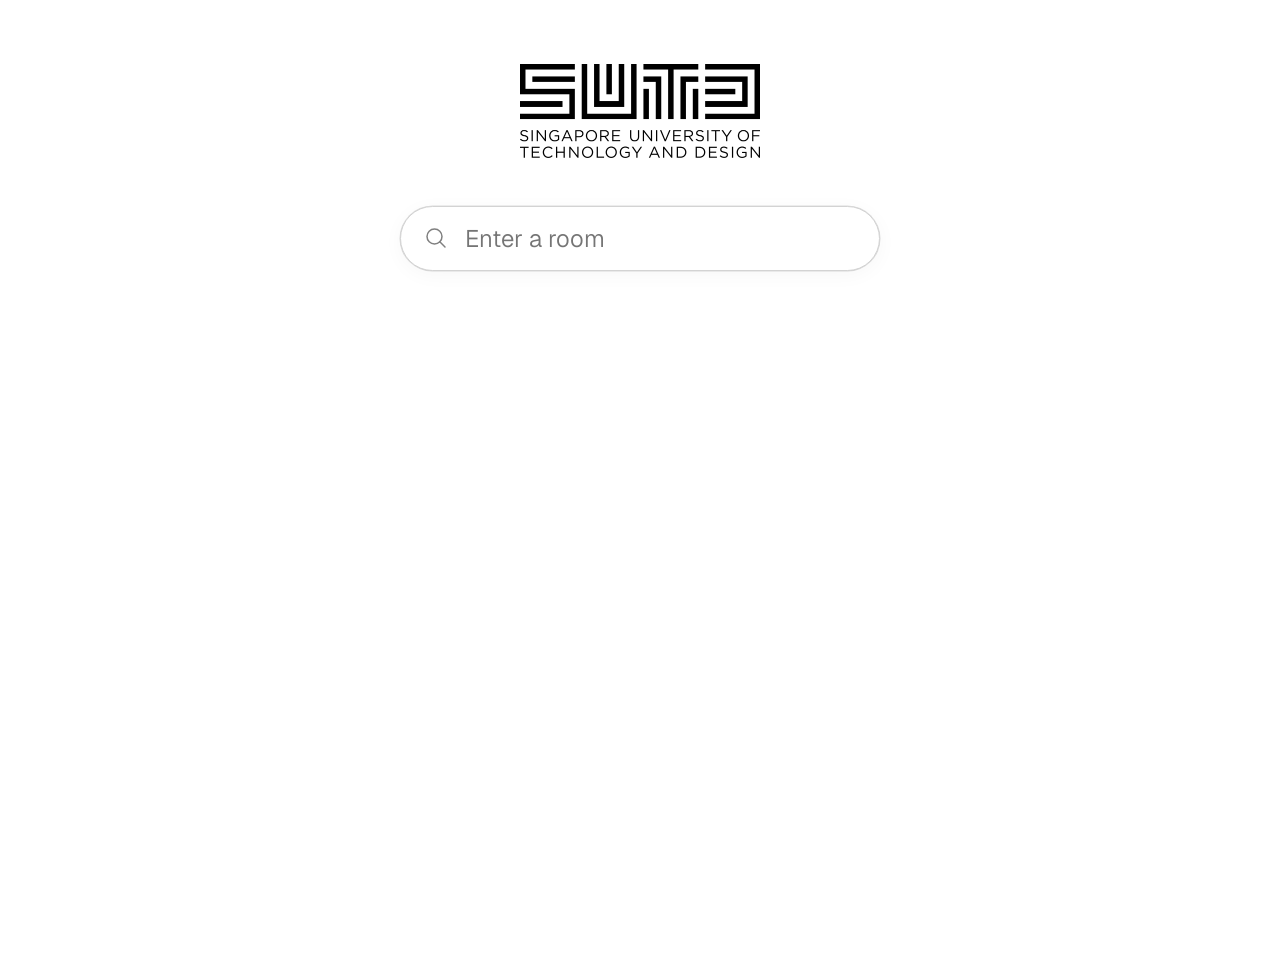
==== app/index.html @ 28ccfc68 "" ====
<!doctype html>
<html lang="en">
	<head>
		<meta charset="utf-8">
		<meta name="viewport" content="width=device-width, initial-scale=1">
		<title>sutd404</title>
		<link rel="preconnect" href="https://rsms.me/">
		<link rel="stylesheet" href="https://rsms.me/inter/inter.css">
		<link rel="stylesheet" href="index.css">
		<script defer src="index.js"></script>
	</head>
	<body>
		<main>
			<img id="logo" src="sutd.png" alt="SUTD">
			<section id="input">
				<img id="icon" src="search.svg" alt="Search">
				<input disabled maxlength="128" placeholder="Enter a room">
			</section>
			<section id="output"></section>
		</main>
	</body>
</html>
---- app/index.css ----
@import url('https://fonts.googleapis.com/css2?family=Geist:wght@100..900&display=swap');

* {
	box-sizing: border-box;
	font-size: 16px;
	overflow-wrap: break-word;
}

body {
	background: white;
	color: black;
	font-family: "Geist";
	font-weight: 350;
	height: 100vh;
	margin: 0;
	padding: 0;
	width: 100vw;
}

:where(input) {
	font: inherit;
}

main {
	display: flex;
	flex-direction: column;
	justify-content: flex-start;
	margin-left: auto;
	margin-right: auto;
	margin-top: 4rem;
	width: min(80vw, 30rem);
}

img#logo {
	margin-bottom: 3rem;
	margin-left: auto;
	margin-right: auto;
	width: 50%;
}

section#input {
	position: relative;
	width: 100%;
}

img#icon {
	color: lightgrey;
	height: 1.5rem;
	left: 1.5rem;
	position: absolute;
	top: 50%;
	transform: translateY(-50%);
	width: 1.5rem;
}

input {
	border: 1px solid lightgrey;
	border-radius: 999px;
	box-shadow: rgba(0, 0, 0, 0) 0px 0px 0px 0px, rgba(0, 0, 0, 0) 0px 0px 0px 0px, rgba(0, 0, 0, 0.035) 0px 4px 20px 0px, rgba(31, 31, 30, 0.15) 0px 0px 0px 0.5px;
	font-size: 1.5rem;
	outline: none;
	padding: 1rem 4rem;
	width: 100%;
}

section#output {
	padding: 3rem 0;
}

div + div {
	margin-top: 3rem;
}

h2 {
	font-weight: 350;
	font-size: 1rem;
	line-height: 1.5;
	margin-bottom: 1rem;
}

p {
	font-weight: 450;
	font-size: 1rem;
}
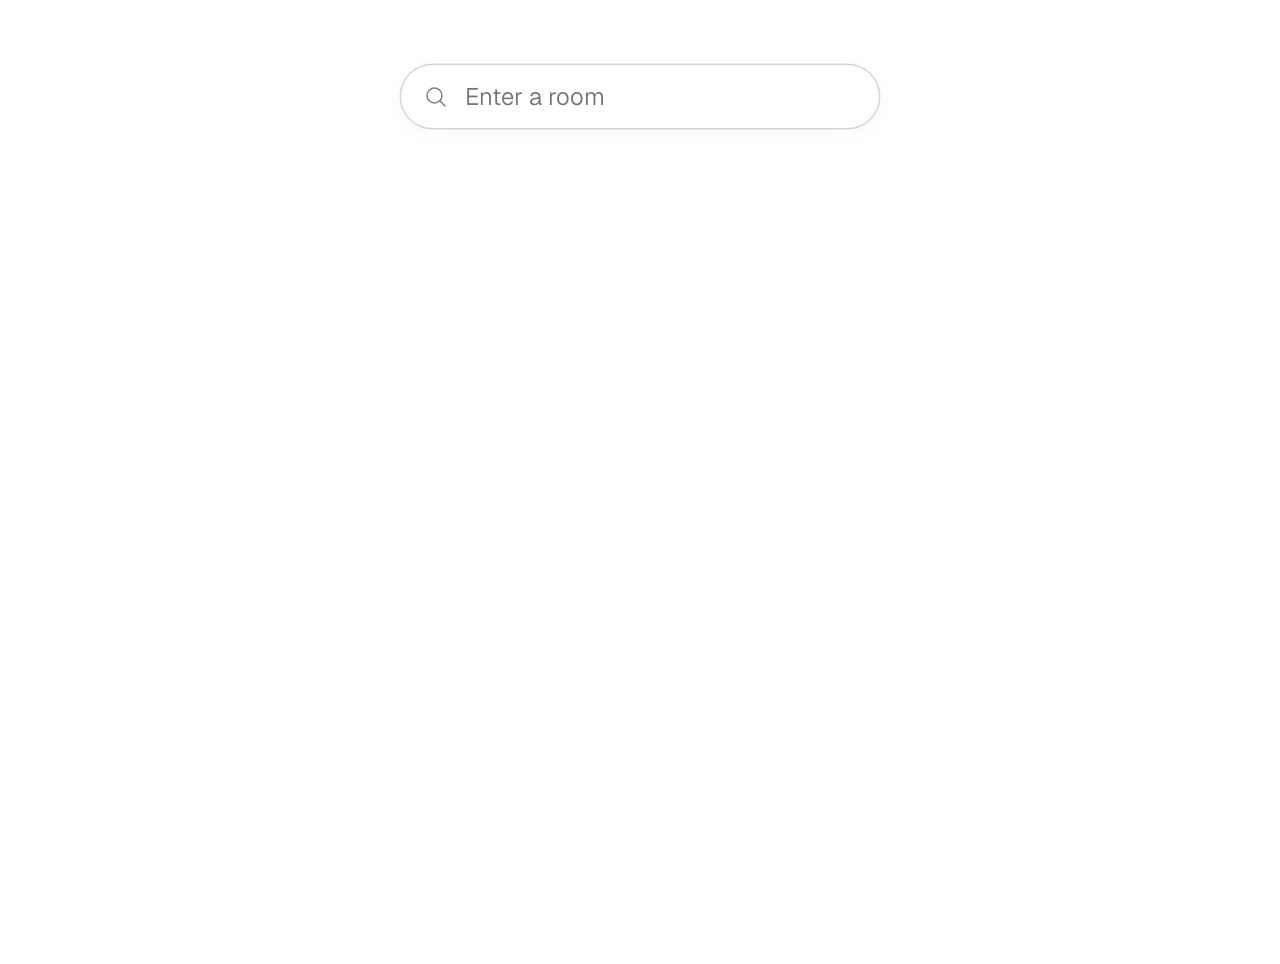
==== commit e847b8ea: "" ====
--- a/app/index.html
+++ b/app/index.html
@@ -4,6 +4,7 @@
 		<meta charset="utf-8">
 		<meta name="viewport" content="width=device-width, initial-scale=1">
 		<title>sutd404</title>
+		<link rel="icon" type="image/jpeg" href="favicon.jpeg">
 		<link rel="preconnect" href="https://rsms.me/">
 		<link rel="stylesheet" href="https://rsms.me/inter/inter.css">
 		<link rel="stylesheet" href="index.css">
@@ -11,7 +12,6 @@
 	</head>
 	<body>
 		<main>
-			<img id="logo" src="sutd.png" alt="SUTD">
 			<section id="input">
 				<img id="icon" src="search.svg" alt="Search">
 				<input disabled maxlength="128" placeholder="Enter a room">
--- a/app/index.css
+++ b/app/index.css
@@ -29,13 +29,6 @@
 	margin-right: auto;
 	margin-top: 4rem;
 	width: min(80vw, 30rem);
-}
-
-img#logo {
-	margin-bottom: 3rem;
-	margin-left: auto;
-	margin-right: auto;
-	width: 50%;
 }
 
 section#input {
